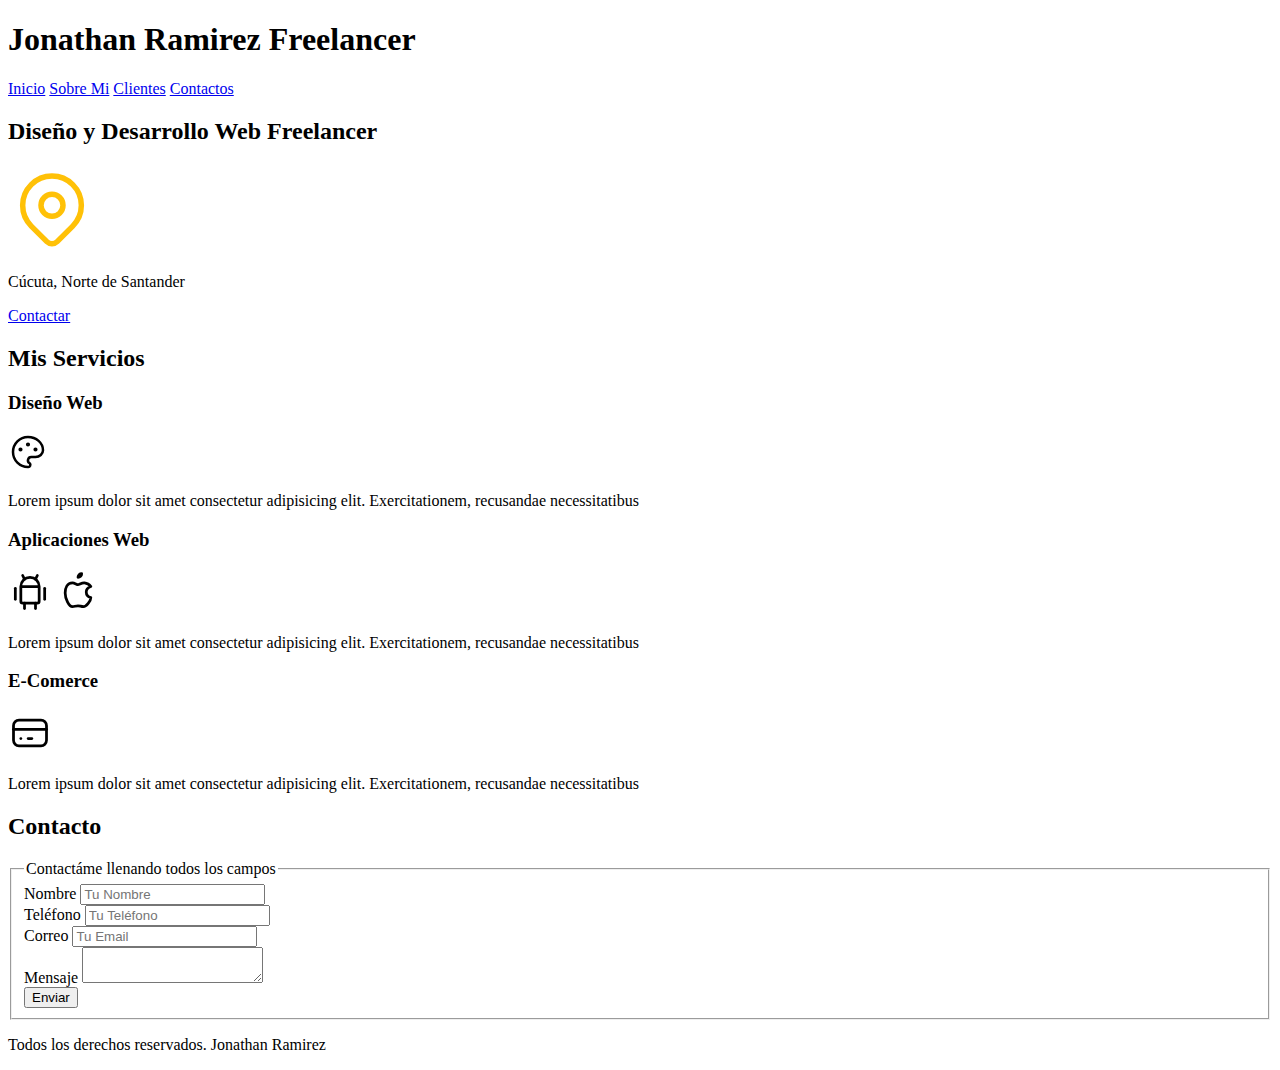
==== index.html @ b13f08bd "Creacion del index.html" ====
<!DOCTYPE html>
<html lang="en">

<head>
    <meta charset="UTF-8">
    <meta http-equiv="X-UA-Compatible" content="IE=edge">
    <meta name="viewport" content="width=device-width, initial-scale=1.0">
    <title>Diseñador Freelancer</title>
</head>

<body>
    <header>
        <h1>Jonathan Ramirez Freelancer</h1>
    </header>

    <nav>
        <a href="#">Inicio</a>
        <a href="#">Sobre Mi</a>
        <a href="#">Clientes</a>
        <a href="#">Contactos</a>
    </nav>

    <section>
        <h2>Diseño y Desarrollo Web Freelancer</h2>

        <svg xmlns="http://www.w3.org/2000/svg" class="icon icon-tabler icon-tabler-map-pin" width="88" height="88"
            viewBox="0 0 24 24" stroke-width="1.5" stroke="#FFC107" fill="none" stroke-linecap="round"
            stroke-linejoin="round">
            <path stroke="none" d="M0 0h24v24H0z" fill="none" />
            <circle cx="12" cy="11" r="3" />
            <path d="M17.657 16.657l-4.243 4.243a2 2 0 0 1 -2.827 0l-4.244 -4.243a8 8 0 1 1 11.314 0z" />
        </svg>

        <p>Cúcuta, Norte de Santander</p>

        <a href="#">Contactar</a>
    </section>

    <main>
        <h2>Mis Servicios</h2>

        <section>
            <h3>Diseño Web</h3>
            <svg xmlns="http://www.w3.org/2000/svg" class="icon icon-tabler icon-tabler-palette" width="40" height="40"
                viewBox="0 0 24 24" stroke-width="1.5" stroke="#000000" fill="none" stroke-linecap="round"
                stroke-linejoin="round">
                <path stroke="none" d="M0 0h24v24H0z" fill="none" />
                <path d="M12 21a9 9 0 1 1 0 -18a9 8 0 0 1 9 8a4.5 4 0 0 1 -4.5 4h-2.5a2 2 0 0 0 -1 3.75a1.3 1.3 0 0 1 -1 2.25" />
                <circle cx="7.5" cy="10.5" r=".5" fill="currentColor" />
                <circle cx="12" cy="7.5" r=".5" fill="currentColor" />
                <circle cx="16.5" cy="10.5" r=".5" fill="currentColor" />
            </svg>
            <p>Lorem ipsum dolor sit amet consectetur adipisicing elit. Exercitationem, recusandae necessitatibus</p>
        </section>

        <section>
            <h3>Aplicaciones Web</h3>
            <svg xmlns="http://www.w3.org/2000/svg" class="icon icon-tabler icon-tabler-brand-android" width="44"
                height="44" viewBox="0 0 24 24" stroke-width="1.5" stroke="currentColor" fill="none"
                stroke-linecap="round" stroke-linejoin="round">
                <path stroke="none" d="M0 0h24v24H0z" fill="none" />
                <line x1="4" y1="10" x2="4" y2="16" />
                <line x1="20" y1="10" x2="20" y2="16" />
                <path d="M7 9h10v8a1 1 0 0 1 -1 1h-8a1 1 0 0 1 -1 -1v-8a5 5 0 0 1 10 0" />
                <line x1="8" y1="3" x2="9" y2="5" />
                <line x1="16" y1="3" x2="15" y2="5" />
                <line x1="9" y1="18" x2="9" y2="21" />
                <line x1="15" y1="18" x2="15" y2="21" />
            </svg>

            <svg xmlns="http://www.w3.org/2000/svg" class="icon icon-tabler icon-tabler-brand-apple" width="44"
                height="44" viewBox="0 0 24 24" stroke-width="1.5" stroke="currentColor" fill="none"
                stroke-linecap="round" stroke-linejoin="round">
                <path stroke="none" d="M0 0h24v24H0z" fill="none" />
                <path d="M9 7c-3 0 -4 3 -4 5.5c0 3 2 7.5 4 7.5c1.088 -.046 1.679 -.5 3 -.5c1.312 0 1.5 .5 3 .5s4 
                -3 4 -5c-.028 -.01 -2.472 -.403 -2.5 -3c-.019 -2.17 2.416 -2.954 2.5 -3c-1.023 -1.492 -2.951 -1.963 
                -3.5 -2c-1.433 -.111 -2.83 1 -3.5 1c-.68 0 -1.9 -1 -3 -1z" />
                <path d="M12 4a2 2 0 0 0 2 -2a2 2 0 0 0 -2 2" />
            </svg>
            <p>Lorem ipsum dolor sit amet consectetur adipisicing elit. Exercitationem, recusandae necessitatibus</p>
        </section>

        <section>
            <h3>E-Comerce</h3>
            <svg xmlns="http://www.w3.org/2000/svg" class="icon icon-tabler icon-tabler-credit-card" width="44"
                height="44" viewBox="0 0 24 24" stroke-width="1.5" stroke="currentColor" fill="none"
                stroke-linecap="round" stroke-linejoin="round">
                <path stroke="none" d="M0 0h24v24H0z" fill="none" />
                <rect x="3" y="5" width="18" height="14" rx="3" />
                <line x1="3" y1="10" x2="21" y2="10" />
                <line x1="7" y1="15" x2="7.01" y2="15" />
                <line x1="11" y1="15" x2="13" y2="15" />
            </svg>
            <p>Lorem ipsum dolor sit amet consectetur adipisicing elit. Exercitationem, recusandae necessitatibus</p>
        </section>
    </main>

    <section>
        <h2>Contacto</h2>

        <form>
            <fieldset>
                <legend>Contactáme llenando todos los campos</legend>

                <div>
                    <label>Nombre</label>
                    <input type="text" placeholder="Tu Nombre" />
                </div>

                <div>
                    <label>Teléfono</label>
                    <input type="tel" placeholder="Tu Teléfono" />
                </div>

                <div>
                    <label>Correo</label>
                    <input type="email" placeholder="Tu Email">
                </div>

                <div>
                    <label>Mensaje</label>
                    <textarea></textarea>
                </div>

                <div>
                    <input type="submit" value="Enviar">
                </div>

            </fieldset>
        </form>
    </section>

    <footer>
        <p>Todos los derechos reservados. Jonathan Ramirez</p>
    </footer>

</body>

</html>
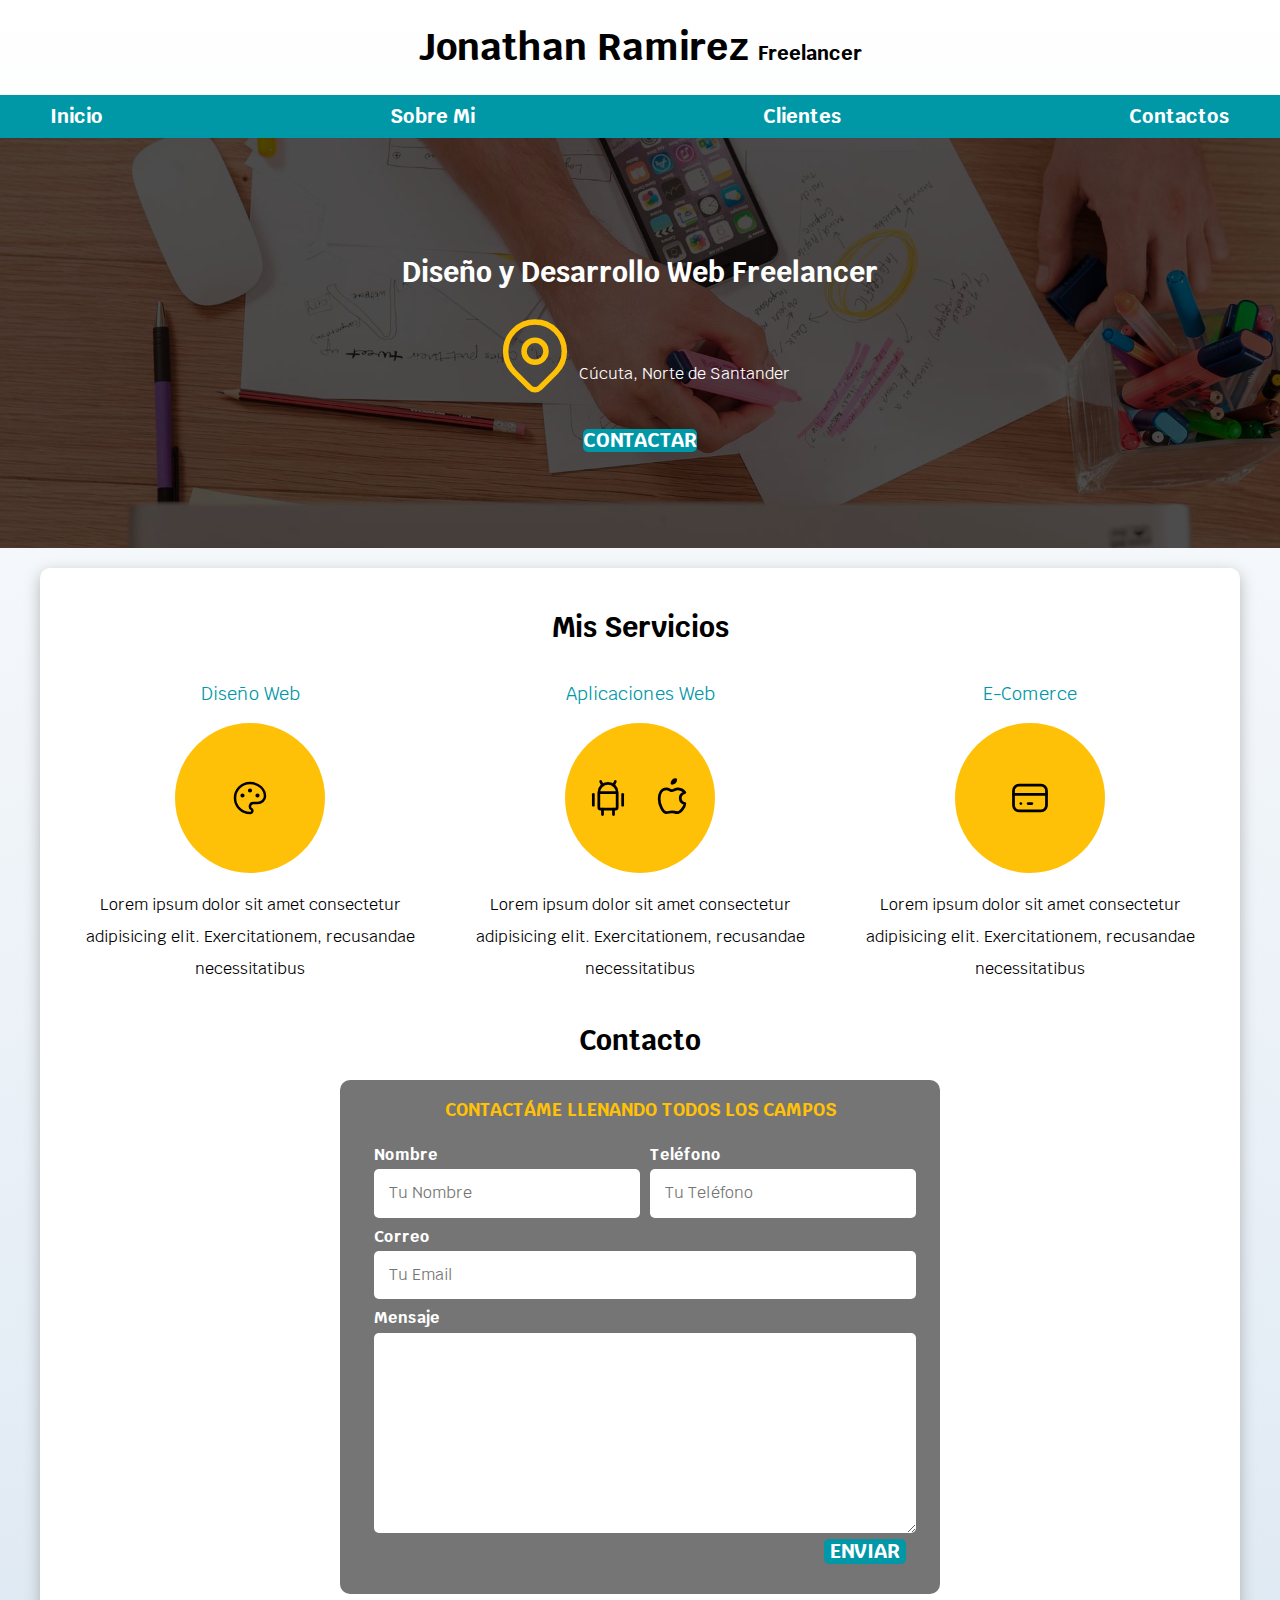
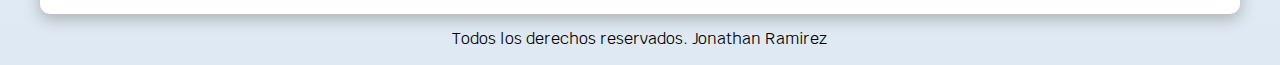
==== commit 73486d52: "Creación del archivo styles.css" ====
--- a/index.html
+++ b/index.html
@@ -1,139 +1,227 @@
 <!DOCTYPE html>
 <html lang="en">
-
-<head>
-    <meta charset="UTF-8">
-    <meta http-equiv="X-UA-Compatible" content="IE=edge">
-    <meta name="viewport" content="width=device-width, initial-scale=1.0">
+  <head>
+    <meta charset="UTF-8" />
+    <meta http-equiv="X-UA-Compatible" content="IE=edge" />
+    <meta name="viewport" content="width=device-width, initial-scale=1.0" />
     <title>Diseñador Freelancer</title>
-</head>
-
-<body>
+    <link rel="preload" href="css/normalize.css" as="style" />
+    <link rel="stylesheet" href="css/normalize.css" />
+    <link
+      href="https://fonts.googleapis.com/css2?family=Krub:wght@400;700&display=swap"
+      rel="stylesheet"
+    />
+    <link rel="preload" href="css/styles.css" as="style" />
+    <link rel="stylesheet" href="css/styles.css" />
+  </head>
+
+  <body>
     <header>
-        <h1>Jonathan Ramirez Freelancer</h1>
+      <h1 class="title">Jonathan Ramirez <span>Freelancer</span></h1>
     </header>
 
-    <nav>
+    <div class="nav-bg">
+      <nav class="principal-navigation container">
         <a href="#">Inicio</a>
         <a href="#">Sobre Mi</a>
         <a href="#">Clientes</a>
         <a href="#">Contactos</a>
-    </nav>
-
-    <section>
-        <h2>Diseño y Desarrollo Web Freelancer</h2>
-
-        <svg xmlns="http://www.w3.org/2000/svg" class="icon icon-tabler icon-tabler-map-pin" width="88" height="88"
-            viewBox="0 0 24 24" stroke-width="1.5" stroke="#FFC107" fill="none" stroke-linecap="round"
-            stroke-linejoin="round">
+      </nav>
+    </div>
+
+    <section class="hero">
+      <div class="content-hero">
+        <h2>Diseño y Desarrollo Web <span>Freelancer</span></h2>
+
+        <div class="location">
+          <svg
+            xmlns="http://www.w3.org/2000/svg"
+            class="icon icon-tabler icon-tabler-map-pin"
+            width="88"
+            height="88"
+            viewBox="0 0 24 24"
+            stroke-width="1.5"
+            stroke="#FFC107"
+            fill="none"
+            stroke-linecap="round"
+            stroke-linejoin="round"
+          >
             <path stroke="none" d="M0 0h24v24H0z" fill="none" />
             <circle cx="12" cy="11" r="3" />
-            <path d="M17.657 16.657l-4.243 4.243a2 2 0 0 1 -2.827 0l-4.244 -4.243a8 8 0 1 1 11.314 0z" />
-        </svg>
-
-        <p>Cúcuta, Norte de Santander</p>
-
-        <a href="#">Contactar</a>
+            <path
+              d="M17.657 16.657l-4.243 4.243a2 2 0 0 1 -2.827 0l-4.244 -4.243a8 8 0 1 1 11.314 0z"
+            />
+          </svg>
+          <p>Cúcuta, Norte de Santander</p>
+        </div>
+
+        <a class="button" href="#">Contactar</a>
+      </div>
+      <!-- .content-hero -->
     </section>
 
-    <main>
-        <h2>Mis Servicios</h2>
-
-        <section>
-            <h3>Diseño Web</h3>
-            <svg xmlns="http://www.w3.org/2000/svg" class="icon icon-tabler icon-tabler-palette" width="40" height="40"
-                viewBox="0 0 24 24" stroke-width="1.5" stroke="#000000" fill="none" stroke-linecap="round"
-                stroke-linejoin="round">
-                <path stroke="none" d="M0 0h24v24H0z" fill="none" />
-                <path d="M12 21a9 9 0 1 1 0 -18a9 8 0 0 1 9 8a4.5 4 0 0 1 -4.5 4h-2.5a2 2 0 0 0 -1 3.75a1.3 1.3 0 0 1 -1 2.25" />
-                <circle cx="7.5" cy="10.5" r=".5" fill="currentColor" />
-                <circle cx="12" cy="7.5" r=".5" fill="currentColor" />
-                <circle cx="16.5" cy="10.5" r=".5" fill="currentColor" />
-            </svg>
-            <p>Lorem ipsum dolor sit amet consectetur adipisicing elit. Exercitationem, recusandae necessitatibus</p>
+    <main class="container shadow">
+      <h2>Mis Servicios</h2>
+
+      <div class="services">
+        <section class="service">
+          <h3>Diseño Web</h3>
+          <div class="icons">
+            <svg
+              xmlns="http://www.w3.org/2000/svg"
+              class="icon icon-tabler icon-tabler-palette"
+              width="40"
+              height="40"
+              viewBox="0 0 24 24"
+              stroke-width="1.5"
+              stroke="#000000"
+              fill="none"
+              stroke-linecap="round"
+              stroke-linejoin="round"
+            >
+              <path stroke="none" d="M0 0h24v24H0z" fill="none" />
+              <path
+                d="M12 21a9 9 0 1 1 0 -18a9 8 0 0 1 9 8a4.5 4 0 0 1 -4.5 4h-2.5a2 2 0 0 0 -1 3.75a1.3 1.3 0 0 1 -1 2.25"
+              />
+              <circle cx="7.5" cy="10.5" r=".5" fill="currentColor" />
+              <circle cx="12" cy="7.5" r=".5" fill="currentColor" />
+              <circle cx="16.5" cy="10.5" r=".5" fill="currentColor" />
+            </svg>
+          </div>
+          <p>
+            Lorem ipsum dolor sit amet consectetur adipisicing elit.
+            Exercitationem, recusandae necessitatibus
+          </p>
         </section>
 
-        <section>
-            <h3>Aplicaciones Web</h3>
-            <svg xmlns="http://www.w3.org/2000/svg" class="icon icon-tabler icon-tabler-brand-android" width="44"
-                height="44" viewBox="0 0 24 24" stroke-width="1.5" stroke="currentColor" fill="none"
-                stroke-linecap="round" stroke-linejoin="round">
-                <path stroke="none" d="M0 0h24v24H0z" fill="none" />
-                <line x1="4" y1="10" x2="4" y2="16" />
-                <line x1="20" y1="10" x2="20" y2="16" />
-                <path d="M7 9h10v8a1 1 0 0 1 -1 1h-8a1 1 0 0 1 -1 -1v-8a5 5 0 0 1 10 0" />
-                <line x1="8" y1="3" x2="9" y2="5" />
-                <line x1="16" y1="3" x2="15" y2="5" />
-                <line x1="9" y1="18" x2="9" y2="21" />
-                <line x1="15" y1="18" x2="15" y2="21" />
-            </svg>
-
-            <svg xmlns="http://www.w3.org/2000/svg" class="icon icon-tabler icon-tabler-brand-apple" width="44"
-                height="44" viewBox="0 0 24 24" stroke-width="1.5" stroke="currentColor" fill="none"
-                stroke-linecap="round" stroke-linejoin="round">
-                <path stroke="none" d="M0 0h24v24H0z" fill="none" />
-                <path d="M9 7c-3 0 -4 3 -4 5.5c0 3 2 7.5 4 7.5c1.088 -.046 1.679 -.5 3 -.5c1.312 0 1.5 .5 3 .5s4 
-                -3 4 -5c-.028 -.01 -2.472 -.403 -2.5 -3c-.019 -2.17 2.416 -2.954 2.5 -3c-1.023 -1.492 -2.951 -1.963 
-                -3.5 -2c-1.433 -.111 -2.83 1 -3.5 1c-.68 0 -1.9 -1 -3 -1z" />
-                <path d="M12 4a2 2 0 0 0 2 -2a2 2 0 0 0 -2 2" />
-            </svg>
-            <p>Lorem ipsum dolor sit amet consectetur adipisicing elit. Exercitationem, recusandae necessitatibus</p>
+        <section class="service">
+          <h3>Aplicaciones Web</h3>
+          <div class="icons">
+            <svg
+              xmlns="http://www.w3.org/2000/svg"
+              class="icon icon-tabler icon-tabler-brand-android"
+              width="44"
+              height="44"
+              viewBox="0 0 24 24"
+              stroke-width="1.5"
+              stroke="currentColor"
+              fill="none"
+              stroke-linecap="round"
+              stroke-linejoin="round"
+            >
+              <path stroke="none" d="M0 0h24v24H0z" fill="none" />
+              <line x1="4" y1="10" x2="4" y2="16" />
+              <line x1="20" y1="10" x2="20" y2="16" />
+              <path
+                d="M7 9h10v8a1 1 0 0 1 -1 1h-8a1 1 0 0 1 -1 -1v-8a5 5 0 0 1 10 0"
+              />
+              <line x1="8" y1="3" x2="9" y2="5" />
+              <line x1="16" y1="3" x2="15" y2="5" />
+              <line x1="9" y1="18" x2="9" y2="21" />
+              <line x1="15" y1="18" x2="15" y2="21" />
+            </svg>
+
+            <svg
+              xmlns="http://www.w3.org/2000/svg"
+              class="icon icon-tabler icon-tabler-brand-apple"
+              width="44"
+              height="44"
+              viewBox="0 0 24 24"
+              stroke-width="1.5"
+              stroke="currentColor"
+              fill="none"
+              stroke-linecap="round"
+              stroke-linejoin="round"
+            >
+              <path stroke="none" d="M0 0h24v24H0z" fill="none" />
+              <path
+                d="M9 7c-3 0 -4 3 -4 5.5c0 3 2 7.5 4 7.5c1.088 -.046 1.679 -.5 3 -.5c1.312 0 1.5 .5 3 .5s4 
+                                -3 4 -5c-.028 -.01 -2.472 -.403 -2.5 -3c-.019 -2.17 2.416 -2.954 2.5 -3c-1.023 -1.492 -2.951 -1.963 
+                                -3.5 -2c-1.433 -.111 -2.83 1 -3.5 1c-.68 0 -1.9 -1 -3 -1z"
+              />
+              <path d="M12 4a2 2 0 0 0 2 -2a2 2 0 0 0 -2 2" />
+            </svg>
+          </div>
+          <p>
+            Lorem ipsum dolor sit amet consectetur adipisicing elit.
+            Exercitationem, recusandae necessitatibus
+          </p>
         </section>
 
-        <section>
-            <h3>E-Comerce</h3>
-            <svg xmlns="http://www.w3.org/2000/svg" class="icon icon-tabler icon-tabler-credit-card" width="44"
-                height="44" viewBox="0 0 24 24" stroke-width="1.5" stroke="currentColor" fill="none"
-                stroke-linecap="round" stroke-linejoin="round">
-                <path stroke="none" d="M0 0h24v24H0z" fill="none" />
-                <rect x="3" y="5" width="18" height="14" rx="3" />
-                <line x1="3" y1="10" x2="21" y2="10" />
-                <line x1="7" y1="15" x2="7.01" y2="15" />
-                <line x1="11" y1="15" x2="13" y2="15" />
-            </svg>
-            <p>Lorem ipsum dolor sit amet consectetur adipisicing elit. Exercitationem, recusandae necessitatibus</p>
+        <section class="service">
+          <h3>E-Comerce</h3>
+          <div class="icons">
+            <svg
+              xmlns="http://www.w3.org/2000/svg"
+              class="icon icon-tabler icon-tabler-credit-card"
+              width="44"
+              height="44"
+              viewBox="0 0 24 24"
+              stroke-width="1.5"
+              stroke="currentColor"
+              fill="none"
+              stroke-linecap="round"
+              stroke-linejoin="round"
+            >
+              <path stroke="none" d="M0 0h24v24H0z" fill="none" />
+              <rect x="3" y="5" width="18" height="14" rx="3" />
+              <line x1="3" y1="10" x2="21" y2="10" />
+              <line x1="7" y1="15" x2="7.01" y2="15" />
+              <line x1="11" y1="15" x2="13" y2="15" />
+            </svg>
+          </div>
+          <p>
+            Lorem ipsum dolor sit amet consectetur adipisicing elit.
+            Exercitationem, recusandae necessitatibus
+          </p>
         </section>
+      </div>
+      <!-- .services -->
+
+      <section>
+        <h2>Contacto</h2>
+
+        <form class="form">
+          <fieldset>
+            <legend>Contactáme llenando todos los campos</legend>
+
+            <div class="container-fields">
+              <div class="field">
+                <label>Nombre</label>
+                <input class="input-text" type="text" placeholder="Tu Nombre" />
+              </div>
+
+              <div class="field">
+                <label>Teléfono</label>
+                <input
+                  class="input-text"
+                  type="tel"
+                  placeholder="Tu Teléfono"
+                />
+              </div>
+
+              <div class="field">
+                <label>Correo</label>
+                <input class="input-text" type="email" placeholder="Tu Email" />
+              </div>
+
+              <div class="field">
+                <label>Mensaje</label>
+                <textarea class="input-text"></textarea>
+              </div>
+            </div>
+            <!-- .container-fields -->
+
+            <div class="align-right flex">
+              <input class="button w-sm-100" type="submit" value="Enviar" />
+            </div>
+          </fieldset>
+        </form>
+      </section>
     </main>
 
-    <section>
-        <h2>Contacto</h2>
-
-        <form>
-            <fieldset>
-                <legend>Contactáme llenando todos los campos</legend>
-
-                <div>
-                    <label>Nombre</label>
-                    <input type="text" placeholder="Tu Nombre" />
-                </div>
-
-                <div>
-                    <label>Teléfono</label>
-                    <input type="tel" placeholder="Tu Teléfono" />
-                </div>
-
-                <div>
-                    <label>Correo</label>
-                    <input type="email" placeholder="Tu Email">
-                </div>
-
-                <div>
-                    <label>Mensaje</label>
-                    <textarea></textarea>
-                </div>
-
-                <div>
-                    <input type="submit" value="Enviar">
-                </div>
-
-            </fieldset>
-        </form>
-    </section>
-
-    <footer>
-        <p>Todos los derechos reservados. Jonathan Ramirez</p>
+    <footer class="footer">
+      <p>Todos los derechos reservados. Jonathan Ramirez</p>
     </footer>
-
-</body>
-
+  </body>
 </html>--- a/css/styles.css
+++ b/css/styles.css
@@ -0,0 +1,293 @@
+:root {
+  /*Variables de CSS*/
+  --blank: #ffffff;
+  --dark: #212121;
+  --primary: #ffc107;
+  --secundary: #0097a7;
+  --grey: #757575;
+  --lightGrey: #dfe9f3;
+}
+
+/*Globales*/
+html {
+  font-size: 62.5%;
+  box-sizing: border-box; /*Hack para box model*/
+  scroll-snap-type: y mandatory;
+}
+
+/*Scroll Snap*/
+.services,
+.principal-navigation,
+.form {
+  scroll-snap-align: center;
+  scroll-snap-stop: always;
+}
+
+/*Agrega a todos los elementos del html solucionando el problema del box model*/
+*,
+*:before,
+*:after {
+  box-sizing: inherit;
+}
+
+body {
+  font-size: 16px; /*1 rem = 10px*/
+  font-family: "Krub", sans-serif;
+  background-image: linear-gradient(
+    to top,
+    var(--lightGrey) 0%,
+    var(--blank) 100%
+  ); /*Da un color gradiante a la pagina cuando se desplaza*/
+}
+
+.container {
+  max-width: 120rem;
+  margin: 0 auto;
+}
+
+.button {
+  background-color: var(--secundary);
+  color: var(--blank);
+  padding: 1rem, 3rem;
+  margin-top: 3rem;
+  font-size: 2rem;
+  text-decoration: none;
+  text-transform: uppercase;
+  font-weight: bold;
+  border-radius: 0.5rem;
+  width: 90%;
+  text-align: center;
+  border: none;
+}
+
+@media (min-width: 768px) {
+  .button {
+    width: auto;
+  }
+}
+
+.button:hover {
+  cursor: pointer; /*Pone la manito del mouse*/
+}
+
+/*Da un efecto de sombra*/
+.shadow {
+  -webkit-box-shadow: 0px 5px 15px 0px rgba(112, 112, 112, 0.48);
+  -moz-box-shadow: 0px 5px 15px 0px rgba(112, 112, 112, 0.48);
+  box-shadow: 0px 5px 15px 0px rgba(112, 112, 112, 0.48);
+  background-color: var(--blank);
+  padding: 2rem;
+  border-radius: 1rem;
+}
+
+/*Tipografia*/
+h1 {
+  font-size: 3.8rem;
+}
+
+h2 {
+  font-size: 2.8rem;
+}
+
+h3 {
+  font-size: 1.8rem;
+}
+
+h1,
+h2,
+h3 {
+  text-align: center;
+}
+
+/*Titulos*/
+.title span {
+  font-size: 2rem;
+}
+
+/*Utilidades*/
+.w-sm-100 {
+  width: 100%;
+}
+
+@media (min-width: 768px) {
+  .w-sm-100 {
+    width: auto;
+  }
+}
+
+.flex {
+  display: flex;
+}
+
+.align-right {
+  justify-content: flex-end;
+}
+
+/*Navegación principal*/
+.nav-bg {
+  background-color: var(--secundary);
+}
+
+.principal-navigation {
+  display: flex;
+  flex-direction: column;
+}
+
+@media (min-width: 768px) {
+  .principal-navigation {
+    flex-direction: row;
+    justify-content: space-between;
+  }
+}
+
+.principal-navigation a {
+  display: block;
+  text-align: center;
+  color: var(--blank);
+  text-decoration: none;
+  font-size: 2rem;
+  font-weight: 700;
+  padding: 1rem;
+}
+
+/*Da un color de fondo direfrente donde se posiciona 
+el mouse usando la pseudo clase "hover"*/
+.principal-navigation a:hover {
+  background-color: var(--primary);
+  color: var(--dark);
+}
+
+/*Hero*/
+.hero {
+  /*Da estilo a la imagen*/
+  background-image: url(../img/hero.jpg);
+  background-repeat: no-repeat;
+  background-size: cover;
+  height: 410px;
+  position: relative;
+  margin-bottom: 2rem;
+}
+
+.content-hero {
+  position: absolute;
+  background-color: rgba(0, 0, 0, 0.7);
+  background-color: rgb(0 0 0 / 70%);
+  width: 100%;
+  height: 100%;
+
+  /*Alinea vertical y horizontalmente. Es reutilizable*/
+  display: flex;
+  flex-direction: column;
+  align-items: center;
+  justify-content: center;
+}
+
+.content-hero h2,
+.content-hero p {
+  color: var(--blank);
+}
+
+.content-hero .location {
+  display: flex;
+  align-items: flex-end;
+}
+
+/*Services*/
+@media (min-width: 768px) {
+  .services {
+    /*CSS grid*/
+    display: grid;
+    grid-template-columns: repeat(3, 1fr);
+    column-gap: 1rem; /*Separa las columnas*/
+  }
+}
+
+/*Service*/
+.service {
+  display: flex;
+  flex-direction: column;
+  align-items: center;
+}
+
+.service h3 {
+  color: var(--secundary);
+  font-weight: normal;
+}
+
+.service p {
+  line-height: 2;
+  text-align: center;
+}
+
+.service .icons {
+  height: 15rem;
+  width: 15rem;
+  background-color: var(--primary);
+  border-radius: 50%;
+  display: flex;
+  justify-content: space-evenly;
+  align-items: center;
+}
+
+/*Contacto*/
+.form {
+  background-color: var(--grey);
+  width: min(60rem, 100%); /*Utiliza el valor mas pequeño*/
+  margin: 0 auto;
+  padding: 2rem;
+  border-radius: 1rem;
+}
+
+.form fieldset {
+  border: none;
+}
+
+.form legend {
+  text-align: center;
+  font-size: 1.8rem;
+  text-transform: uppercase;
+  font-weight: 700;
+  margin-bottom: 2rem;
+  color: var(--primary);
+}
+
+@media (min-width: 768px) {
+  .container-fields {
+    display: grid;
+    grid-template-columns: 50% 50%;
+    grid-template-rows: auto auto 20rem;
+    column-gap: 1rem;
+  }
+}
+
+.field:nth-child(3),
+.field:nth-child(4) {
+  grid-column: 1 / 3;
+}
+
+.field {
+  margin-bottom: 1rem;
+}
+
+.field label {
+  color: var(--blank);
+  font-weight: bold;
+  margin-bottom: 0.5rem;
+  display: block;
+}
+
+.field textarea {
+  height: 20rem;
+}
+
+.input-text {
+  width: 100%;
+  border: none;
+  padding: 1.5rem;
+  border-radius: 0.5rem;
+}
+
+/*Footer*/
+.footer {
+  text-align: center;
+}--- a/css/styles.css
+++ b/css/styles.css
@@ -0,0 +1,293 @@
+:root {
+  /*Variables de CSS*/
+  --blank: #ffffff;
+  --dark: #212121;
+  --primary: #ffc107;
+  --secundary: #0097a7;
+  --grey: #757575;
+  --lightGrey: #dfe9f3;
+}
+
+/*Globales*/
+html {
+  font-size: 62.5%;
+  box-sizing: border-box; /*Hack para box model*/
+  scroll-snap-type: y mandatory;
+}
+
+/*Scroll Snap*/
+.services,
+.principal-navigation,
+.form {
+  scroll-snap-align: center;
+  scroll-snap-stop: always;
+}
+
+/*Agrega a todos los elementos del html solucionando el problema del box model*/
+*,
+*:before,
+*:after {
+  box-sizing: inherit;
+}
+
+body {
+  font-size: 16px; /*1 rem = 10px*/
+  font-family: "Krub", sans-serif;
+  background-image: linear-gradient(
+    to top,
+    var(--lightGrey) 0%,
+    var(--blank) 100%
+  ); /*Da un color gradiante a la pagina cuando se desplaza*/
+}
+
+.container {
+  max-width: 120rem;
+  margin: 0 auto;
+}
+
+.button {
+  background-color: var(--secundary);
+  color: var(--blank);
+  padding: 1rem, 3rem;
+  margin-top: 3rem;
+  font-size: 2rem;
+  text-decoration: none;
+  text-transform: uppercase;
+  font-weight: bold;
+  border-radius: 0.5rem;
+  width: 90%;
+  text-align: center;
+  border: none;
+}
+
+@media (min-width: 768px) {
+  .button {
+    width: auto;
+  }
+}
+
+.button:hover {
+  cursor: pointer; /*Pone la manito del mouse*/
+}
+
+/*Da un efecto de sombra*/
+.shadow {
+  -webkit-box-shadow: 0px 5px 15px 0px rgba(112, 112, 112, 0.48);
+  -moz-box-shadow: 0px 5px 15px 0px rgba(112, 112, 112, 0.48);
+  box-shadow: 0px 5px 15px 0px rgba(112, 112, 112, 0.48);
+  background-color: var(--blank);
+  padding: 2rem;
+  border-radius: 1rem;
+}
+
+/*Tipografia*/
+h1 {
+  font-size: 3.8rem;
+}
+
+h2 {
+  font-size: 2.8rem;
+}
+
+h3 {
+  font-size: 1.8rem;
+}
+
+h1,
+h2,
+h3 {
+  text-align: center;
+}
+
+/*Titulos*/
+.title span {
+  font-size: 2rem;
+}
+
+/*Utilidades*/
+.w-sm-100 {
+  width: 100%;
+}
+
+@media (min-width: 768px) {
+  .w-sm-100 {
+    width: auto;
+  }
+}
+
+.flex {
+  display: flex;
+}
+
+.align-right {
+  justify-content: flex-end;
+}
+
+/*Navegación principal*/
+.nav-bg {
+  background-color: var(--secundary);
+}
+
+.principal-navigation {
+  display: flex;
+  flex-direction: column;
+}
+
+@media (min-width: 768px) {
+  .principal-navigation {
+    flex-direction: row;
+    justify-content: space-between;
+  }
+}
+
+.principal-navigation a {
+  display: block;
+  text-align: center;
+  color: var(--blank);
+  text-decoration: none;
+  font-size: 2rem;
+  font-weight: 700;
+  padding: 1rem;
+}
+
+/*Da un color de fondo direfrente donde se posiciona 
+el mouse usando la pseudo clase "hover"*/
+.principal-navigation a:hover {
+  background-color: var(--primary);
+  color: var(--dark);
+}
+
+/*Hero*/
+.hero {
+  /*Da estilo a la imagen*/
+  background-image: url(../img/hero.jpg);
+  background-repeat: no-repeat;
+  background-size: cover;
+  height: 410px;
+  position: relative;
+  margin-bottom: 2rem;
+}
+
+.content-hero {
+  position: absolute;
+  background-color: rgba(0, 0, 0, 0.7);
+  background-color: rgb(0 0 0 / 70%);
+  width: 100%;
+  height: 100%;
+
+  /*Alinea vertical y horizontalmente. Es reutilizable*/
+  display: flex;
+  flex-direction: column;
+  align-items: center;
+  justify-content: center;
+}
+
+.content-hero h2,
+.content-hero p {
+  color: var(--blank);
+}
+
+.content-hero .location {
+  display: flex;
+  align-items: flex-end;
+}
+
+/*Services*/
+@media (min-width: 768px) {
+  .services {
+    /*CSS grid*/
+    display: grid;
+    grid-template-columns: repeat(3, 1fr);
+    column-gap: 1rem; /*Separa las columnas*/
+  }
+}
+
+/*Service*/
+.service {
+  display: flex;
+  flex-direction: column;
+  align-items: center;
+}
+
+.service h3 {
+  color: var(--secundary);
+  font-weight: normal;
+}
+
+.service p {
+  line-height: 2;
+  text-align: center;
+}
+
+.service .icons {
+  height: 15rem;
+  width: 15rem;
+  background-color: var(--primary);
+  border-radius: 50%;
+  display: flex;
+  justify-content: space-evenly;
+  align-items: center;
+}
+
+/*Contacto*/
+.form {
+  background-color: var(--grey);
+  width: min(60rem, 100%); /*Utiliza el valor mas pequeño*/
+  margin: 0 auto;
+  padding: 2rem;
+  border-radius: 1rem;
+}
+
+.form fieldset {
+  border: none;
+}
+
+.form legend {
+  text-align: center;
+  font-size: 1.8rem;
+  text-transform: uppercase;
+  font-weight: 700;
+  margin-bottom: 2rem;
+  color: var(--primary);
+}
+
+@media (min-width: 768px) {
+  .container-fields {
+    display: grid;
+    grid-template-columns: 50% 50%;
+    grid-template-rows: auto auto 20rem;
+    column-gap: 1rem;
+  }
+}
+
+.field:nth-child(3),
+.field:nth-child(4) {
+  grid-column: 1 / 3;
+}
+
+.field {
+  margin-bottom: 1rem;
+}
+
+.field label {
+  color: var(--blank);
+  font-weight: bold;
+  margin-bottom: 0.5rem;
+  display: block;
+}
+
+.field textarea {
+  height: 20rem;
+}
+
+.input-text {
+  width: 100%;
+  border: none;
+  padding: 1.5rem;
+  border-radius: 0.5rem;
+}
+
+/*Footer*/
+.footer {
+  text-align: center;
+}